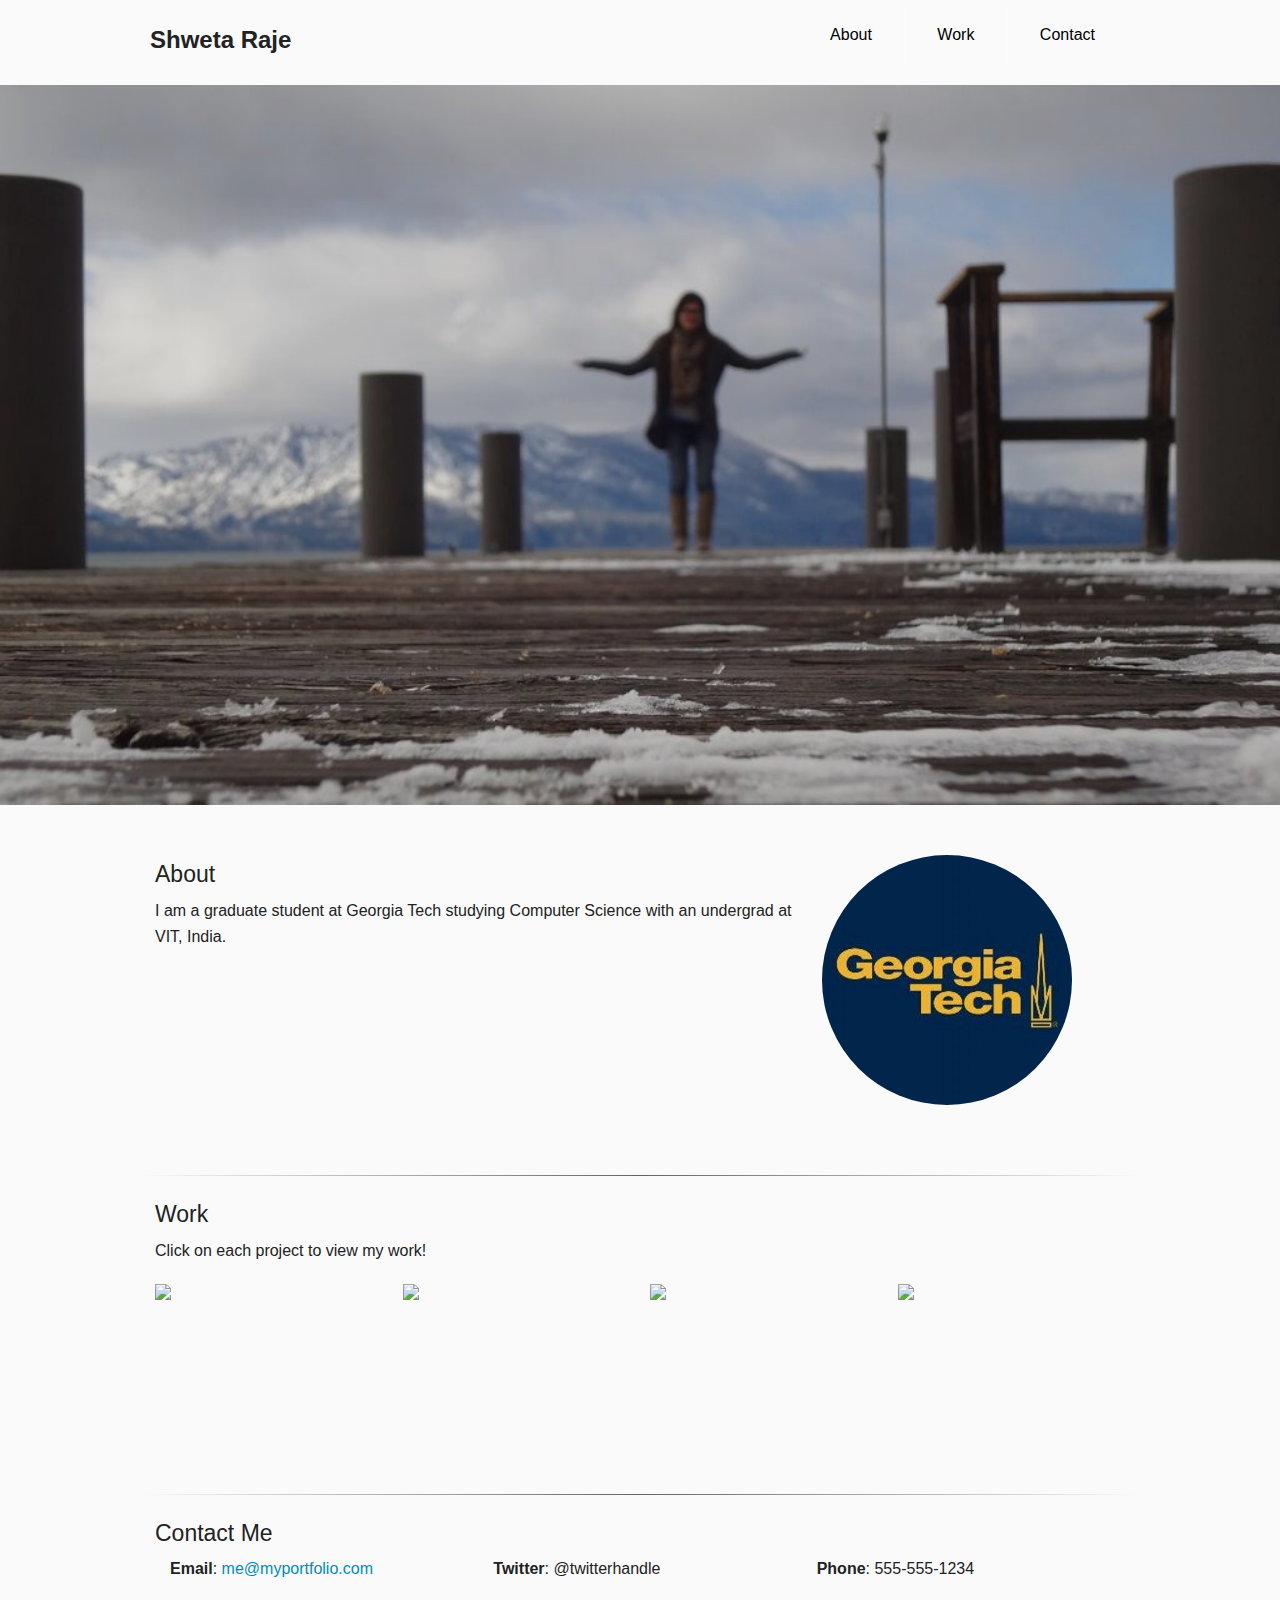
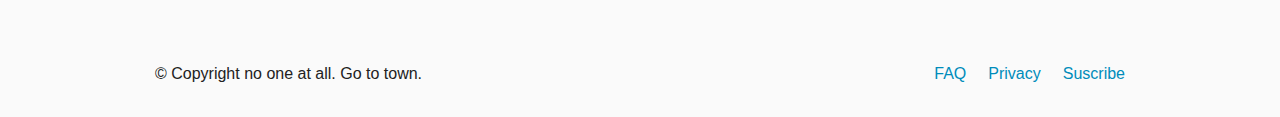
==== index.html @ 750c8f91 "Added pictures and a little data" ====
<html>
<head>
<link rel="stylesheet" href="css/foundation.css" />
<script src="//ajax.googleapis.com/ajax/libs/jquery/1.11.0/jquery.min.js"></script>
<script src="js/foundation/foundation.clearing.js"></script>
</head>

<body>
<style type="text/css">body{font-family:'Raleway',Helvetica,Arial,sans-serif;font-weight:400;background-color:rgba(0,0,0,0.02);}.button{font-family:'Raleway',Helvetica,Arial,sans-serif;}.button-group li{padding-top:3%;}.button-group a{color:rgba(0,0,0,1);background-color:transparent;}.button-group a:hover{color:rgba(0,0,0,0.4);background-color:transparent;}.button-group{float:none;}@media only screen and (min-width: 40.063em) {.button-group{float:right;}}.namelogo{padding:20px 10px 0px 10px;}@media only screen and (min-width: 40.063em) {.namelogo{padding-bottom:20px;}}.namelogo h1{font-size:1.5em;font-weight:600;text-align:center;}@media only screen and (min-width: 40.063em) {.namelogo h1{font-size:16px;text-align:left;}}@media only screen and (min-width: 64.063em) {.namelogo h1{font-size:24px;text-align:left;}}.hero{background:url(img/main_pic.jpeg);background-size:cover;box-shadow:inset 0px 0px 0 2000px rgba(0,0,0,0.15);height:80%;}.intro-text{padding-top:40%;color:rgba(255,255,255,1);text-align:center;}@media only screen and (min-width: 40.063em) {.intro-text{padding-top:25%;}}@media only screen and (min-width: 64.063em) {.intro-text{padding-top:18%;}}.intro-text p{font-family:'Shadows Into Light',cursive;font-size:44px;}.about,.work,.contact{padding:50px 0 0 0;}.about img{width:250px;height:250px;border-radius:150px;-webkit-border-radius:150px;-moz-border-radius:150px;}.work img:hover{opacity:0.5;-webkit-transition:0.3s ease;-moz-transition:0.3s ease;-ms-transition:0.3s ease;-o-transition:0.3s ease;transition:0.3s ease;}.work li{height:140px;overflow:hidden;}hr{border:0;height:1px;background-image:-webkit-linear-gradient(left,rgba(0,0,0,0),rgba(0,0,0,0.75),rgba(0,0,0,0));background-image:-moz-linear-gradient(left,rgba(0,0,0,0),rgba(0,0,0,0.75),rgba(0,0,0,0));background-image:-ms-linear-gradient(left,rgba(0,0,0,0),rgba(0,0,0,0.75),rgba(0,0,0,0));background-image:-o-linear-gradient(left,rgba(0,0,0,0),rgba(0,0,0,0.75),rgba(0,0,0,0));opacity:0.8;}footer{padding:80px 0 10px 0;}footer a:hover{color:rgba(0,0,0,0.4);background-color:transparent;}</style>

       
      <div class="row">
        <div class="small-12 medium-4 large-6 columns namelogo">
          <h1>Shweta Raje</h1>
        </div>
        <div class="small-12 medium-8 large-6 columns">
          <div class="nav-bar">
            <ul class="button-group">
            <li><a href="#" class="button">About</a></li>
            <li><a href="#" class="button">Work</a></li>
            <li><a href="#" class="button">Contact</a></li>
            </ul>
          </div>
        </div>
      </div>
        
      <div class="hero">
        <div class="row">
          <div class="large-12 columns intro-text">
            <!-- <p>Hi there!</p>  -->
          </div>
        </div>
      </div>

      <div class="row about">
        <div class="medium-6 large-8 columns">
          <h4>About</h4>
          <p> I am a graduate student at Georgia Tech studying Computer Science with an undergrad at VIT, India. </p>
        </div>
        <div class="medium-6 large-4 columns">
          <img src="img/gatechicon.jpeg">
        </div>
      </div>

      <div class="row work">
        <hr>
        <div class="large-12 columns">
          <h4>Work</h4>
          <p>Click on each project to view my work!</p>

          <ul class="clearing-thumbs small-block-grid-1 medium-block-grid-2 large-block-grid-4" data-clearing>
            <li>
              <a href="http://placehold.it/550x300">
              <img data-caption="caption here" src="http://placehold.it/550x300"></a>
            </li>
            <li>
              <a href="http://placehold.it/550x300"><img data-caption="caption 2 here..." src="http://placehold.it/550x300"></a>
            </li>
            <li>
              <a href="http://placehold.it/550x300"><img data-caption="caption 3 here..." src="http://placehold.it/550x300"></a>
            </li>
            <li>
              <a href="http://placehold.it/550x300"><img data-caption="caption 4 here..." src="http://placehold.it/550x300"></a>
            </li>
          </ul>
        </div>
      </div>

      <div class="row contact">
        <hr>
        <div class="large-12 columns">
          <h4>Contact Me</h4>
          <div class="large-4 columns">
            <strong>Email</strong>: <a href="#"><span class="__cf_email__" data-cfemail="2e434b6e43575e415c5a4841424741004d4143">[email protected]</span><script cf-hash='f9e31' type="text/javascript">
/* <![CDATA[ */!function(){try{var t="currentScript"in document?document.currentScript:function(){for(var t=document.getElementsByTagName("script"),e=t.length;e--;)if(t[e].getAttribute("cf-hash"))return t[e]}();if(t&&t.previousSibling){var e,r,n,i,c=t.previousSibling,a=c.getAttribute("data-cfemail");if(a){for(e="",r=parseInt(a.substr(0,2),16),n=2;a.length-n;n+=2)i=parseInt(a.substr(n,2),16)^r,e+=String.fromCharCode(i);e=document.createTextNode(e),c.parentNode.replaceChild(e,c)}}}catch(u){}}();/* ]]> */</script></a>
          </div>
          <div class="large-4 columns">
            <strong>Twitter</strong>: @twitterhandle
          </div>
          <div class="large-4 columns">
            <strong>Phone</strong>: 555-555-1234
          </div>
        </div>
      </div>

      <footer class="row">
        <div class="large-12 columns">
          <div class="row">
            <div class="large-6 columns">
              <p>© Copyright no one at all. Go to town.</p>
            </div>
            <div class="large-6 columns">
              <ul class="inline-list right">
                <li><a href="#">FAQ</a></li>
                <li><a href="#">Privacy</a></li>
                <li><a href="#">Suscribe</a></li>
              </ul>
            </div>
          </div>
        </div>
      </footer>
      
       
      
      <script type='text/javascript'>

  $(document).foundation();
  </script>
    </body>
    </html>
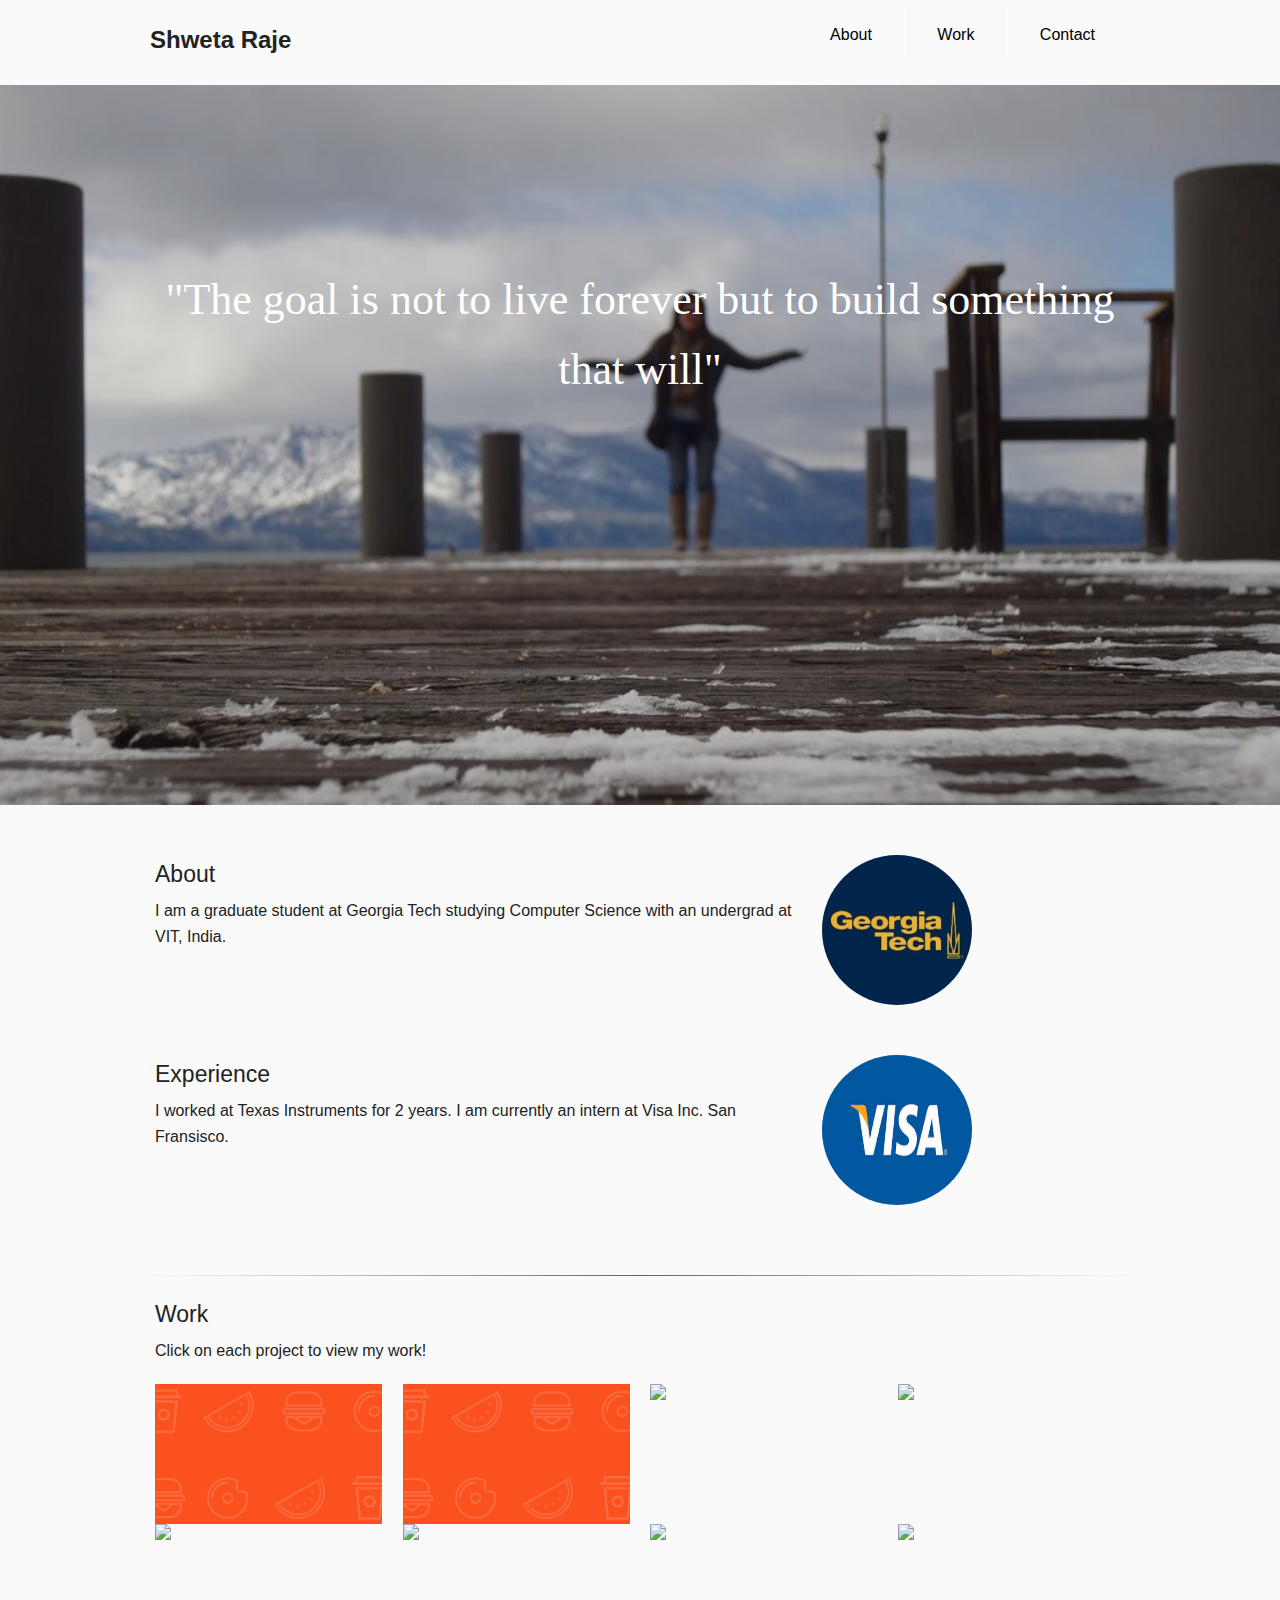
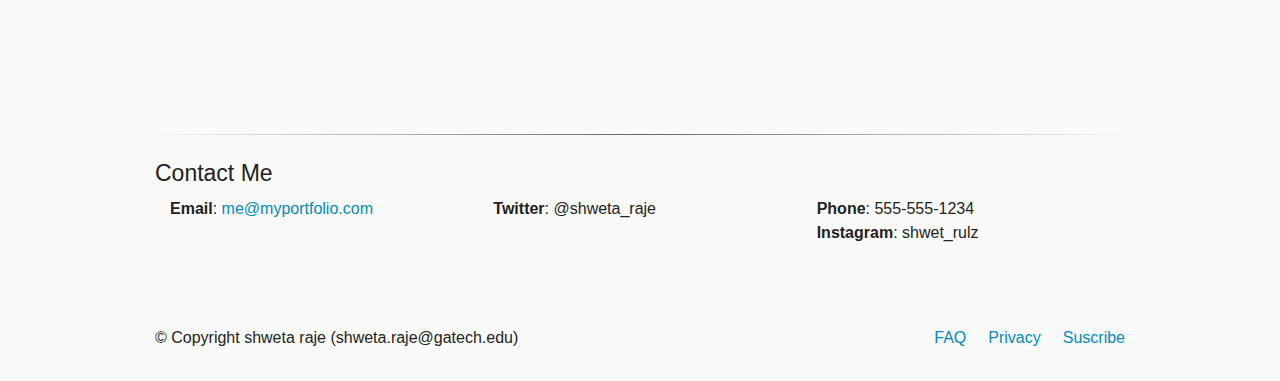
==== commit 6f8512c4: "Added pictures and a little data" ====
--- a/index.html
+++ b/index.html
@@ -6,7 +6,7 @@
 </head>
 
 <body>
-<style type="text/css">body{font-family:'Raleway',Helvetica,Arial,sans-serif;font-weight:400;background-color:rgba(0,0,0,0.02);}.button{font-family:'Raleway',Helvetica,Arial,sans-serif;}.button-group li{padding-top:3%;}.button-group a{color:rgba(0,0,0,1);background-color:transparent;}.button-group a:hover{color:rgba(0,0,0,0.4);background-color:transparent;}.button-group{float:none;}@media only screen and (min-width: 40.063em) {.button-group{float:right;}}.namelogo{padding:20px 10px 0px 10px;}@media only screen and (min-width: 40.063em) {.namelogo{padding-bottom:20px;}}.namelogo h1{font-size:1.5em;font-weight:600;text-align:center;}@media only screen and (min-width: 40.063em) {.namelogo h1{font-size:16px;text-align:left;}}@media only screen and (min-width: 64.063em) {.namelogo h1{font-size:24px;text-align:left;}}.hero{background:url(img/main_pic.jpeg);background-size:cover;box-shadow:inset 0px 0px 0 2000px rgba(0,0,0,0.15);height:80%;}.intro-text{padding-top:40%;color:rgba(255,255,255,1);text-align:center;}@media only screen and (min-width: 40.063em) {.intro-text{padding-top:25%;}}@media only screen and (min-width: 64.063em) {.intro-text{padding-top:18%;}}.intro-text p{font-family:'Shadows Into Light',cursive;font-size:44px;}.about,.work,.contact{padding:50px 0 0 0;}.about img{width:250px;height:250px;border-radius:150px;-webkit-border-radius:150px;-moz-border-radius:150px;}.work img:hover{opacity:0.5;-webkit-transition:0.3s ease;-moz-transition:0.3s ease;-ms-transition:0.3s ease;-o-transition:0.3s ease;transition:0.3s ease;}.work li{height:140px;overflow:hidden;}hr{border:0;height:1px;background-image:-webkit-linear-gradient(left,rgba(0,0,0,0),rgba(0,0,0,0.75),rgba(0,0,0,0));background-image:-moz-linear-gradient(left,rgba(0,0,0,0),rgba(0,0,0,0.75),rgba(0,0,0,0));background-image:-ms-linear-gradient(left,rgba(0,0,0,0),rgba(0,0,0,0.75),rgba(0,0,0,0));background-image:-o-linear-gradient(left,rgba(0,0,0,0),rgba(0,0,0,0.75),rgba(0,0,0,0));opacity:0.8;}footer{padding:80px 0 10px 0;}footer a:hover{color:rgba(0,0,0,0.4);background-color:transparent;}</style>
+<style type="text/css">body{font-family:'Raleway',Helvetica,Arial,sans-serif;font-weight:400;background-color:rgba(0,0,0,0.02);}.button{font-family:'Raleway',Helvetica,Arial,sans-serif;}.button-group li{padding-top:3%;}.button-group a{color:rgba(0,0,0,1);background-color:transparent;}.button-group a:hover{color:rgba(0,0,0,0.4);background-color:transparent;}.button-group{float:none;}@media only screen and (min-width: 40.063em) {.button-group{float:right;}}.namelogo{padding:20px 10px 0px 10px;}@media only screen and (min-width: 40.063em) {.namelogo{padding-bottom:20px;}}.namelogo h1{font-size:1.5em;font-weight:600;text-align:center;}@media only screen and (min-width: 40.063em) {.namelogo h1{font-size:16px;text-align:left;}}@media only screen and (min-width: 64.063em) {.namelogo h1{font-size:24px;text-align:left;}}.hero{background:url(img/main_pic.jpeg);background-size:cover;box-shadow:inset 0px 0px 0 2000px rgba(0,0,0,0.15);height:80%;}.intro-text{padding-top:40%;color:rgba(255,255,255,1);text-align:center;}@media only screen and (min-width: 40.063em) {.intro-text{padding-top:25%;}}@media only screen and (min-width: 64.063em) {.intro-text{padding-top:18%;}}.intro-text p{font-family:'Shadows Into Light',cursive;font-size:44px;}.about,.work,.contact{padding:50px 0 0 0;}.about img{width:150px;height:150px;border-radius:150px;-webkit-border-radius:150px;-moz-border-radius:150px;}.work img:hover{opacity:0.5;-webkit-transition:0.3s ease;-moz-transition:0.3s ease;-ms-transition:0.3s ease;-o-transition:0.3s ease;transition:0.3s ease;}.work li{height:140px;overflow:hidden;}hr{border:0;height:1px;background-image:-webkit-linear-gradient(left,rgba(0,0,0,0),rgba(0,0,0,0.75),rgba(0,0,0,0));background-image:-moz-linear-gradient(left,rgba(0,0,0,0),rgba(0,0,0,0.75),rgba(0,0,0,0));background-image:-ms-linear-gradient(left,rgba(0,0,0,0),rgba(0,0,0,0.75),rgba(0,0,0,0));background-image:-o-linear-gradient(left,rgba(0,0,0,0),rgba(0,0,0,0.75),rgba(0,0,0,0));opacity:0.8;}footer{padding:80px 0 10px 0;}footer a:hover{color:rgba(0,0,0,0.4);background-color:transparent;}</style>
 
        
       <div class="row">
@@ -27,7 +27,7 @@
       <div class="hero">
         <div class="row">
           <div class="large-12 columns intro-text">
-            <!-- <p>Hi there!</p>  -->
+            <p>"The goal is not to live forever but to build something that will"</p> 
           </div>
         </div>
       </div>
@@ -41,6 +41,15 @@
           <img src="img/gatechicon.jpeg">
         </div>
       </div>
+      <div class="row about">
+        <div class="medium-6 large-8 columns">
+          <h4>Experience</h4>
+          <p> I worked at Texas Instruments for 2 years. I am currently an intern at Visa Inc. San Fransisco. </p>
+        </div>
+        <div class="medium-6 large-4 columns">
+          <img src="img/visa.jpeg">
+        </div>
+      </div>
 
       <div class="row work">
         <hr>
@@ -51,13 +60,31 @@
           <ul class="clearing-thumbs small-block-grid-1 medium-block-grid-2 large-block-grid-4" data-clearing>
             <li>
               <a href="http://placehold.it/550x300">
-              <img data-caption="caption here" src="http://placehold.it/550x300"></a>
+              <img data-caption="caption here" src="img/gett.png"></a>
+      
+          <div class="large-12 columns intro-text">
+            <p>"Gett"</p> 
+          </div>
+        
             </li>
             <li>
-              <a href="http://placehold.it/550x300"><img data-caption="caption 2 here..." src="http://placehold.it/550x300"></a>
+              <a href="http://placehold.it/550x300"><img data-caption="Gett" src="img/gett.png"></a>
             </li>
             <li>
               <a href="http://placehold.it/550x300"><img data-caption="caption 3 here..." src="http://placehold.it/550x300"></a>
+            </li>
+            <li>
+              <a href="http://placehold.it/550x300"><img data-caption="caption 4 here..." src="http://placehold.it/550x300"></a>
+
+            </li>
+            <li>
+              <a href="http://placehold.it/550x300"><img data-caption="caption 4 here..." src="http://placehold.it/550x300"></a>
+            </li>
+            <li>
+              <a href="http://placehold.it/550x300"><img data-caption="caption 4 here..." src="http://placehold.it/550x300"></a>
+            </li>
+            <li>
+              <a href="http://placehold.it/550x300"><img data-caption="caption 4 here..." src="http://placehold.it/550x300"></a>
             </li>
             <li>
               <a href="http://placehold.it/550x300"><img data-caption="caption 4 here..." src="http://placehold.it/550x300"></a>
@@ -75,10 +102,13 @@
 /* <![CDATA[ */!function(){try{var t="currentScript"in document?document.currentScript:function(){for(var t=document.getElementsByTagName("script"),e=t.length;e--;)if(t[e].getAttribute("cf-hash"))return t[e]}();if(t&&t.previousSibling){var e,r,n,i,c=t.previousSibling,a=c.getAttribute("data-cfemail");if(a){for(e="",r=parseInt(a.substr(0,2),16),n=2;a.length-n;n+=2)i=parseInt(a.substr(n,2),16)^r,e+=String.fromCharCode(i);e=document.createTextNode(e),c.parentNode.replaceChild(e,c)}}}catch(u){}}();/* ]]> */</script></a>
           </div>
           <div class="large-4 columns">
-            <strong>Twitter</strong>: @twitterhandle
+            <strong>Twitter</strong>: @shweta_raje
           </div>
           <div class="large-4 columns">
             <strong>Phone</strong>: 555-555-1234
+          </div>
+          <div class="large-4 columns">
+            <strong>Instagram</strong>: shwet_rulz
           </div>
         </div>
       </div>
@@ -87,7 +117,7 @@
         <div class="large-12 columns">
           <div class="row">
             <div class="large-6 columns">
-              <p>© Copyright no one at all. Go to town.</p>
+              <p>© Copyright shweta raje (shweta.raje@gatech.edu)</p>
             </div>
             <div class="large-6 columns">
               <ul class="inline-list right">
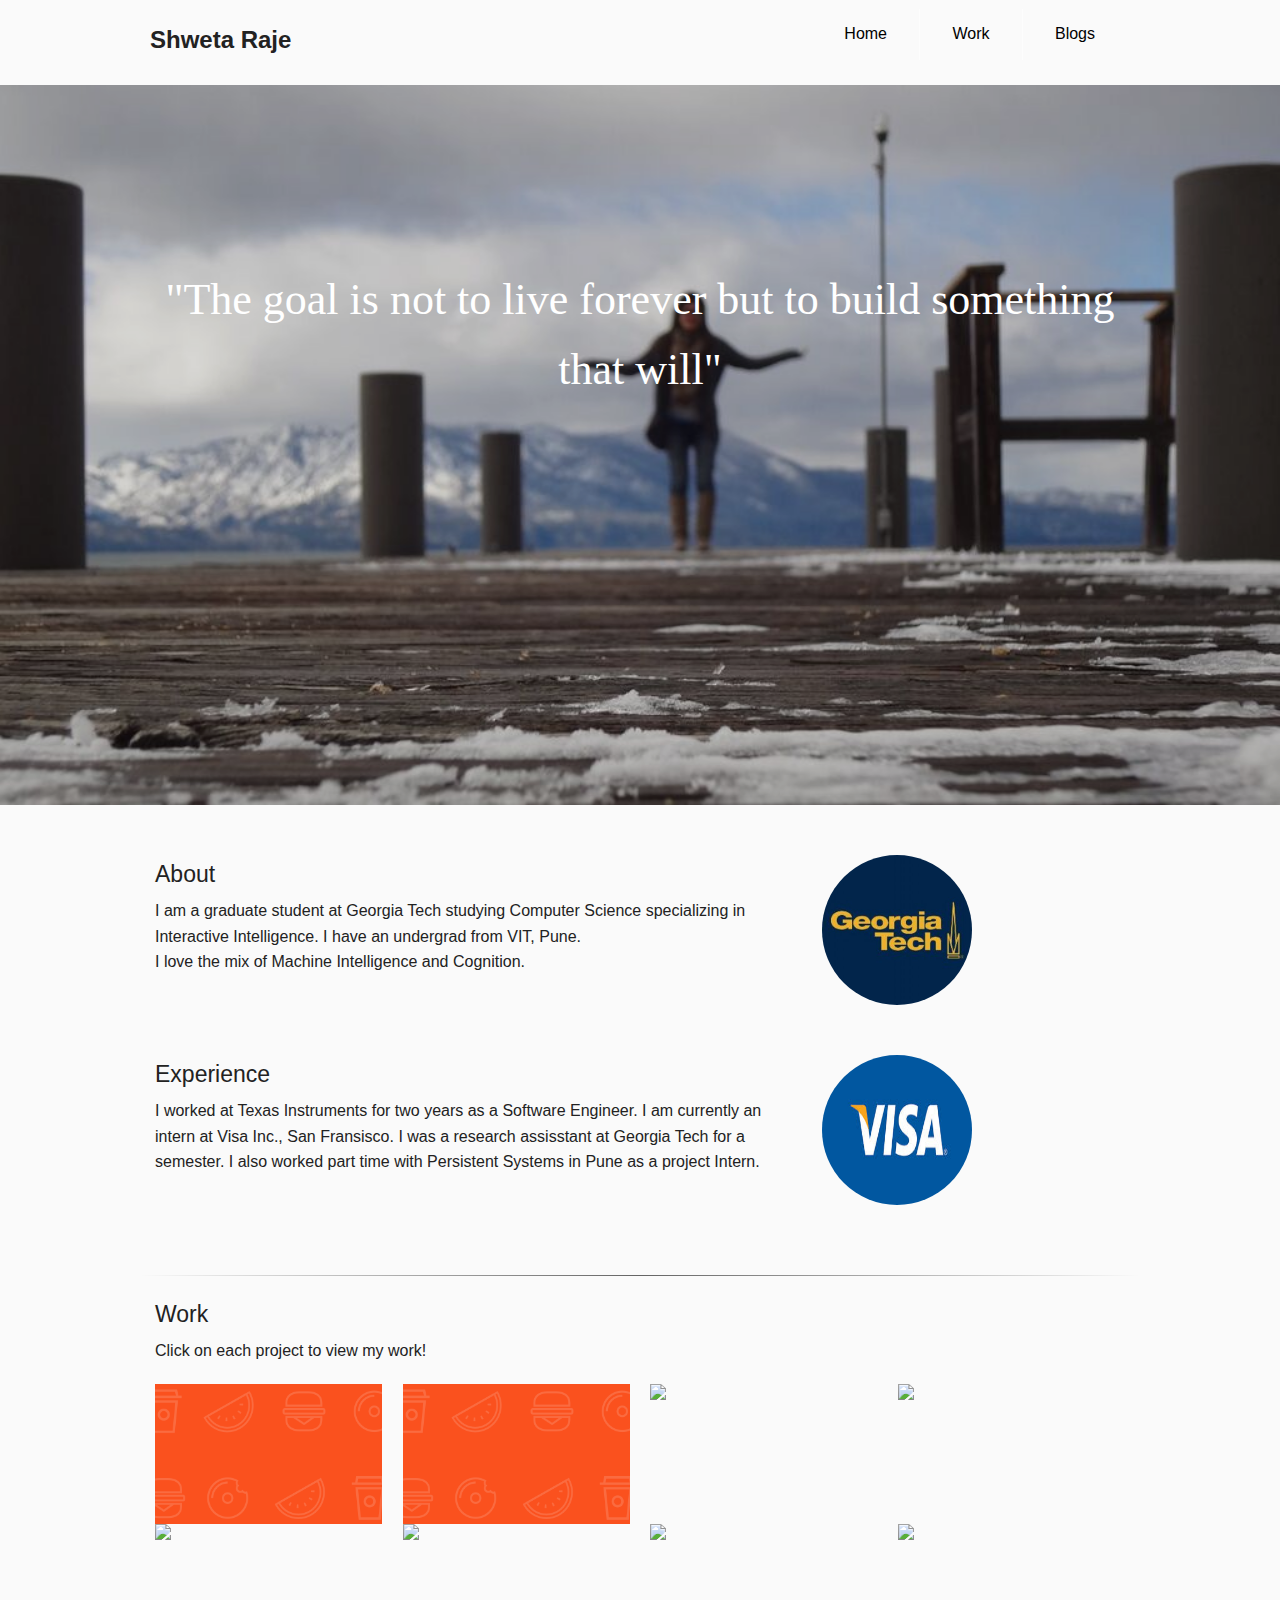
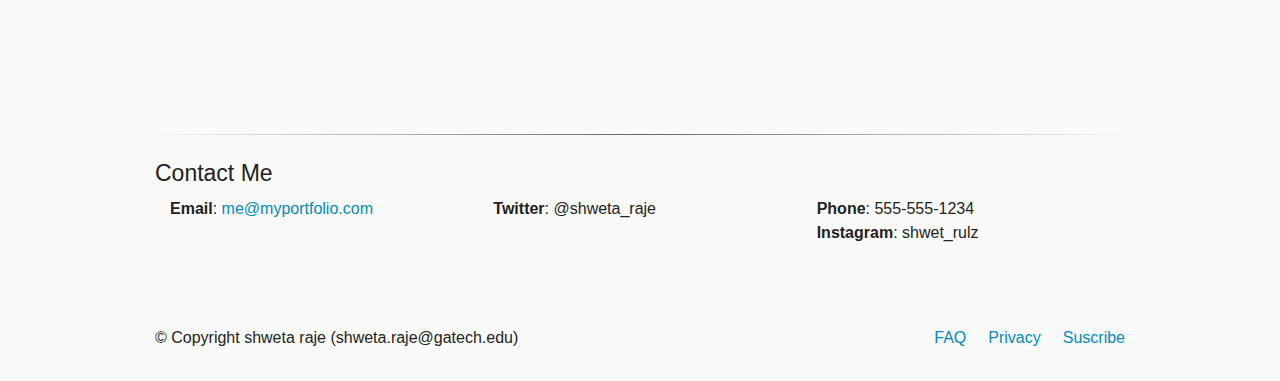
==== commit 22f9e972: "trail cahnges" ====
--- a/index.html
+++ b/index.html
@@ -16,9 +16,9 @@
         <div class="small-12 medium-8 large-6 columns">
           <div class="nav-bar">
             <ul class="button-group">
-            <li><a href="#" class="button">About</a></li>
+            <li><a href="index.html" class="button">Home</a></li>
             <li><a href="#" class="button">Work</a></li>
-            <li><a href="#" class="button">Contact</a></li>
+            <li><a href="#" class="button">Blogs</a></li>
             </ul>
           </div>
         </div>
@@ -35,7 +35,8 @@
       <div class="row about">
         <div class="medium-6 large-8 columns">
           <h4>About</h4>
-          <p> I am a graduate student at Georgia Tech studying Computer Science with an undergrad at VIT, India. </p>
+          <p> I am a graduate student at Georgia Tech studying Computer Science specializing in Interactive Intelligence. I have an undergrad from VIT, Pune. <br> I love the mix of Machine Intelligence and Cognition.
+           </p>
         </div>
         <div class="medium-6 large-4 columns">
           <img src="img/gatechicon.jpeg">
@@ -44,7 +45,7 @@
       <div class="row about">
         <div class="medium-6 large-8 columns">
           <h4>Experience</h4>
-          <p> I worked at Texas Instruments for 2 years. I am currently an intern at Visa Inc. San Fransisco. </p>
+          <p> I worked at Texas Instruments for two years as a Software Engineer. I am currently an intern at Visa Inc., San Fransisco. I was a research assisstant at Georgia Tech for a semester. I also worked part time with Persistent Systems in Pune as a project Intern.  </p>
         </div>
         <div class="medium-6 large-4 columns">
           <img src="img/visa.jpeg">
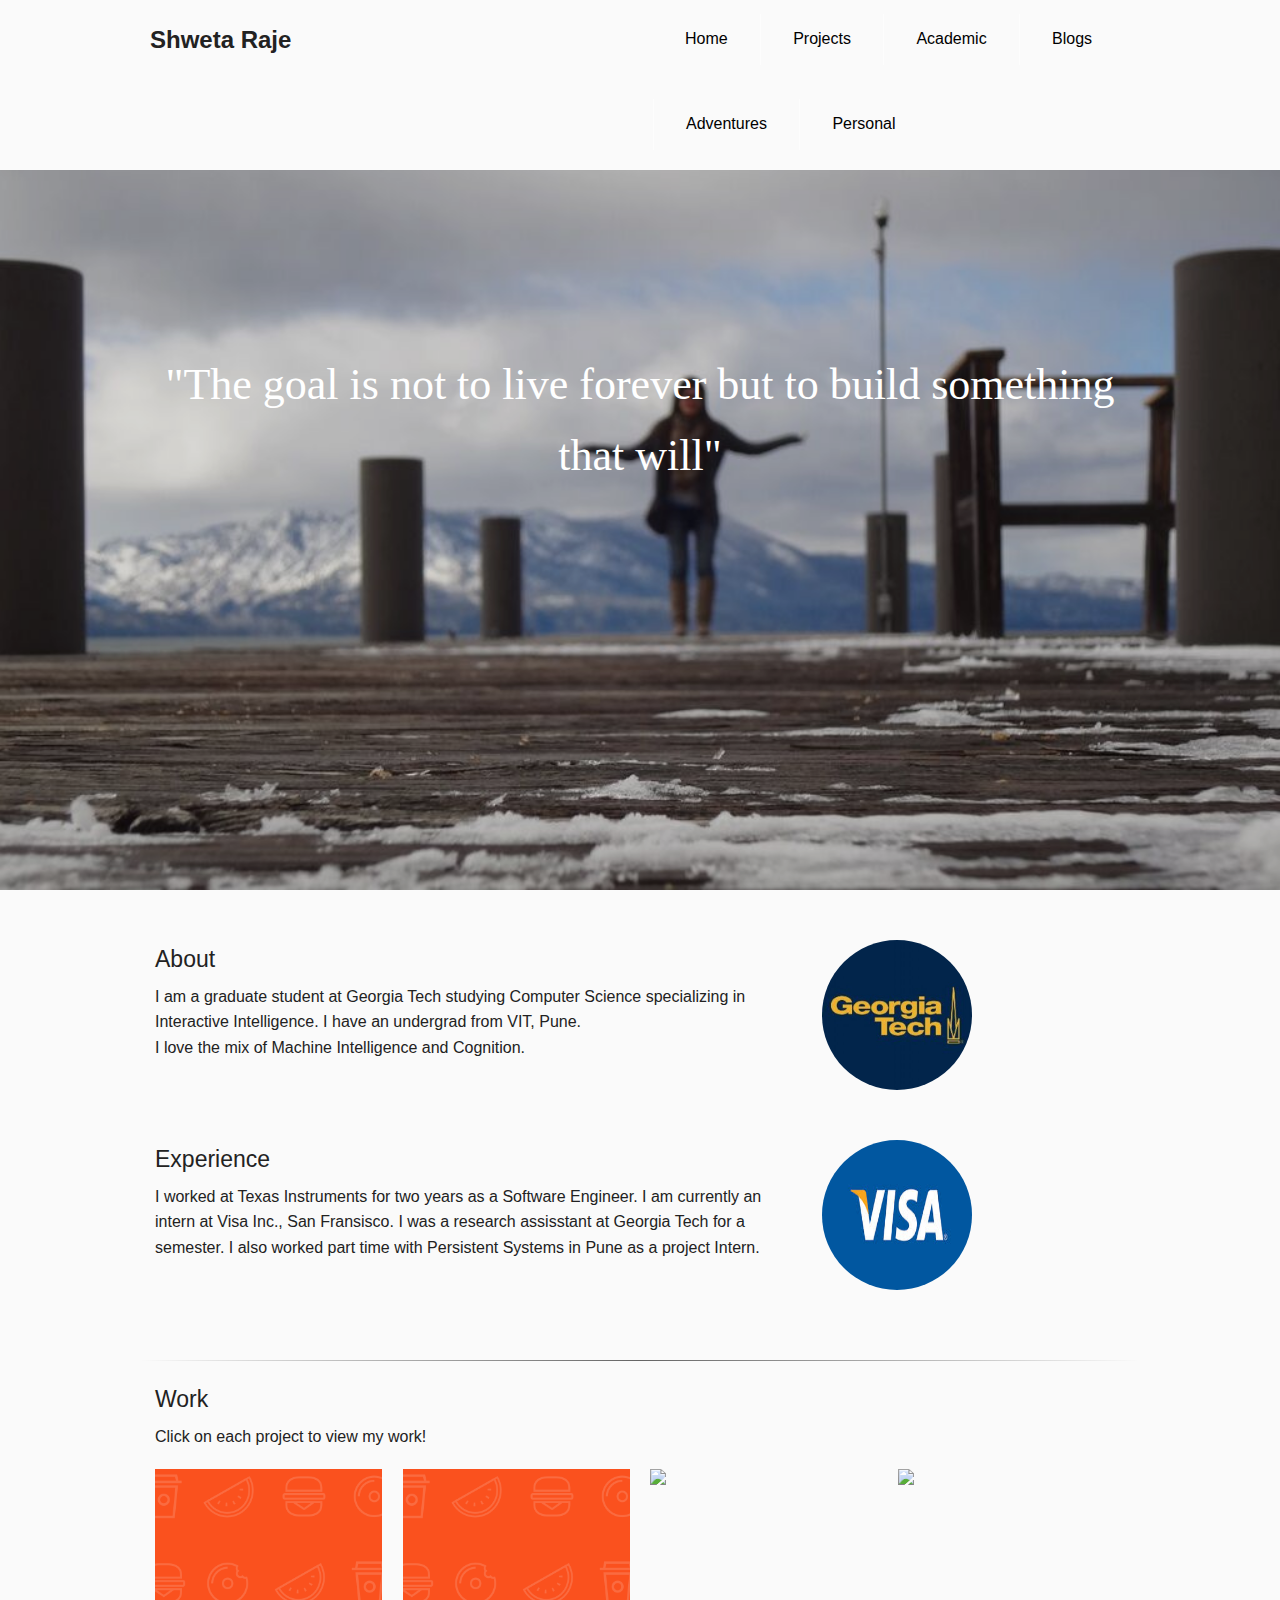
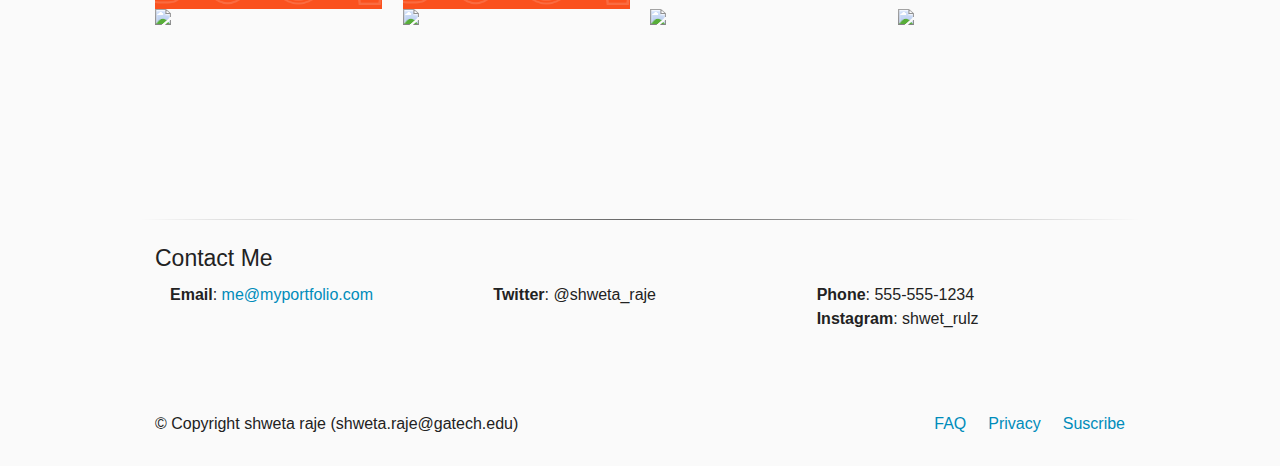
==== commit ee21e9ac: "trail cahnges 2" ====
--- a/index.html
+++ b/index.html
@@ -17,8 +17,13 @@
           <div class="nav-bar">
             <ul class="button-group">
             <li><a href="index.html" class="button">Home</a></li>
-            <li><a href="#" class="button">Work</a></li>
+            <li><a href="#" class="button">Projects</a></li>
+            <li><a href="#" class="button">Academic</a></li>
             <li><a href="#" class="button">Blogs</a></li>
+            <li><a href="#" class="button">Adventures</a></li>
+            <li><a href="#" class="button">Personal</a></li>
+            
+
             </ul>
           </div>
         </div>
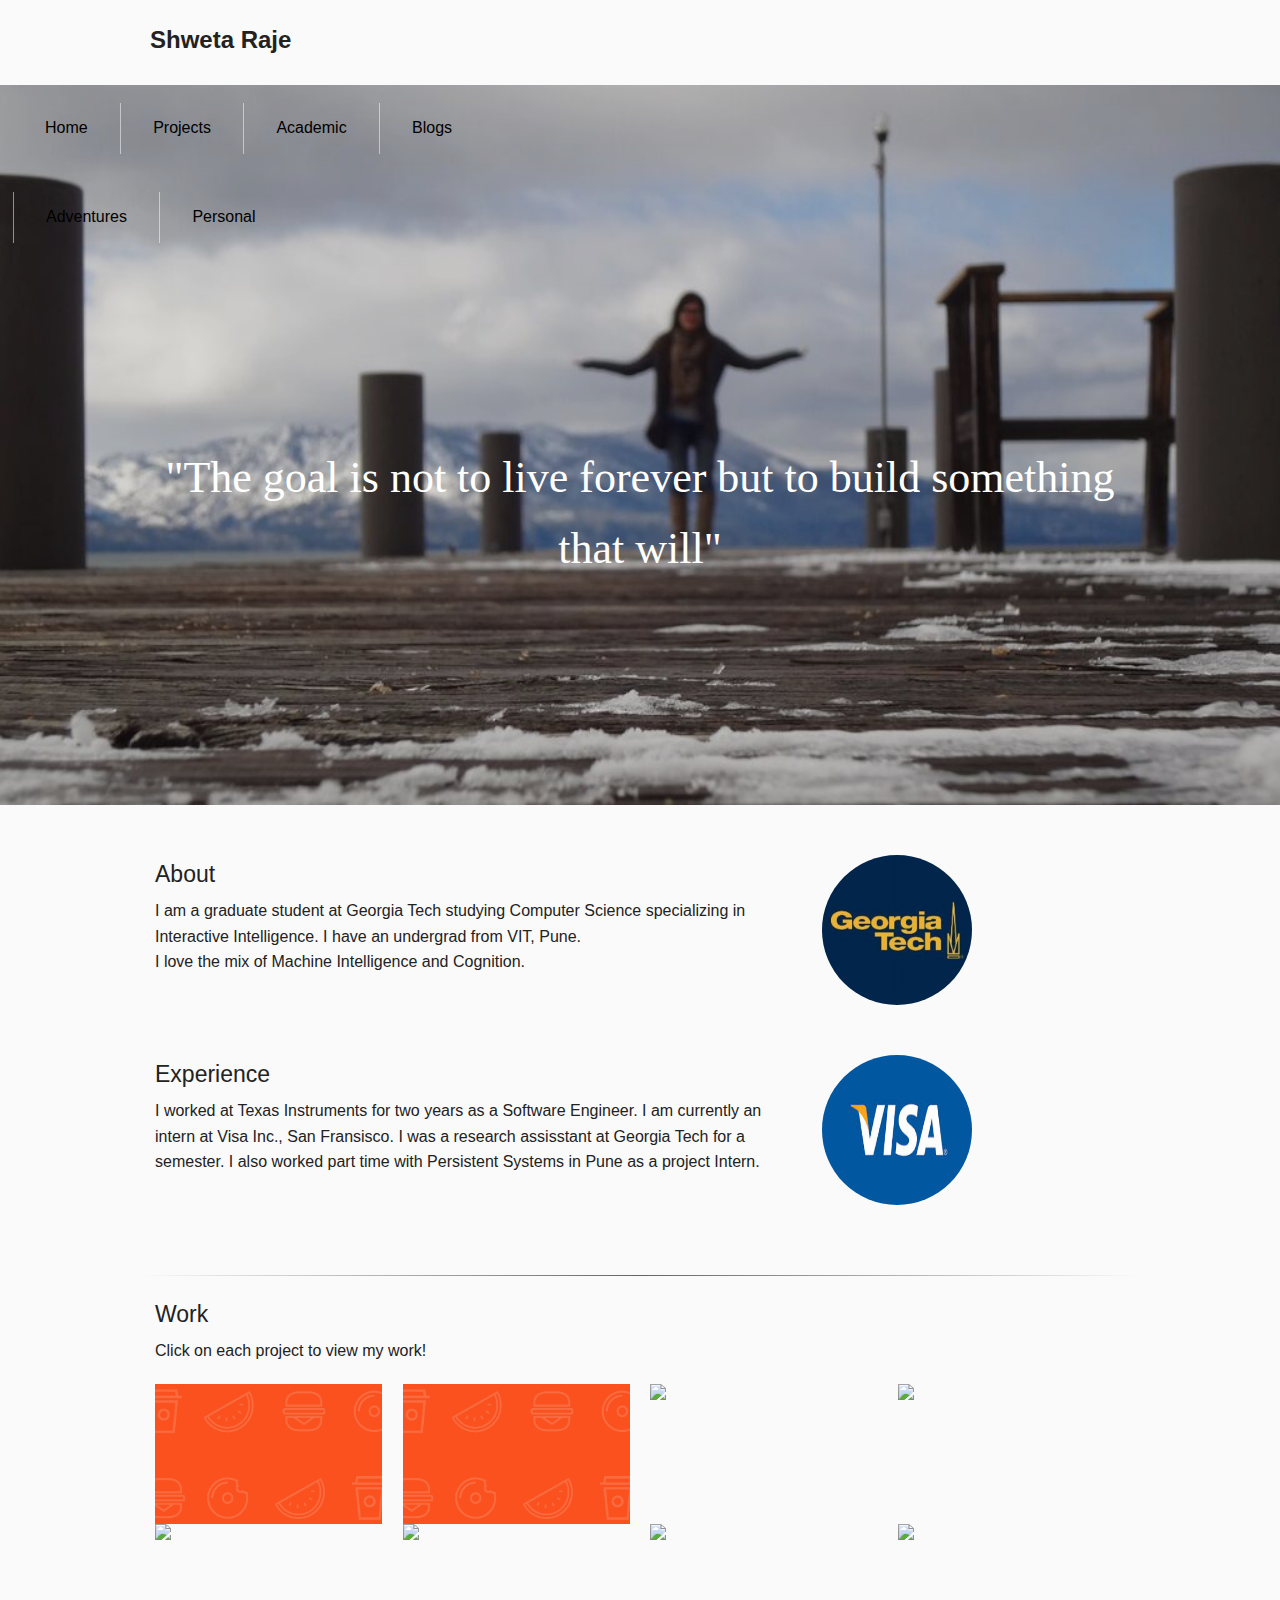
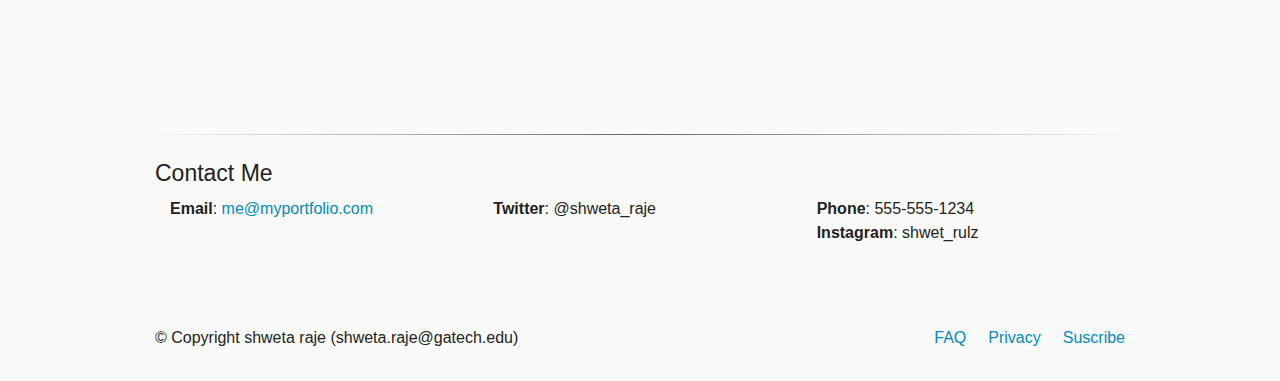
==== commit ce24798b: "changing header" ====
--- a/index.html
+++ b/index.html
@@ -13,6 +13,8 @@
         <div class="small-12 medium-4 large-6 columns namelogo">
           <h1>Shweta Raje</h1>
         </div>
+        </div>
+        <div>
         <div class="small-12 medium-8 large-6 columns">
           <div class="nav-bar">
             <ul class="button-group">
@@ -26,7 +28,7 @@
 
             </ul>
           </div>
-        </div>
+        </div>  
       </div>
         
       <div class="hero">
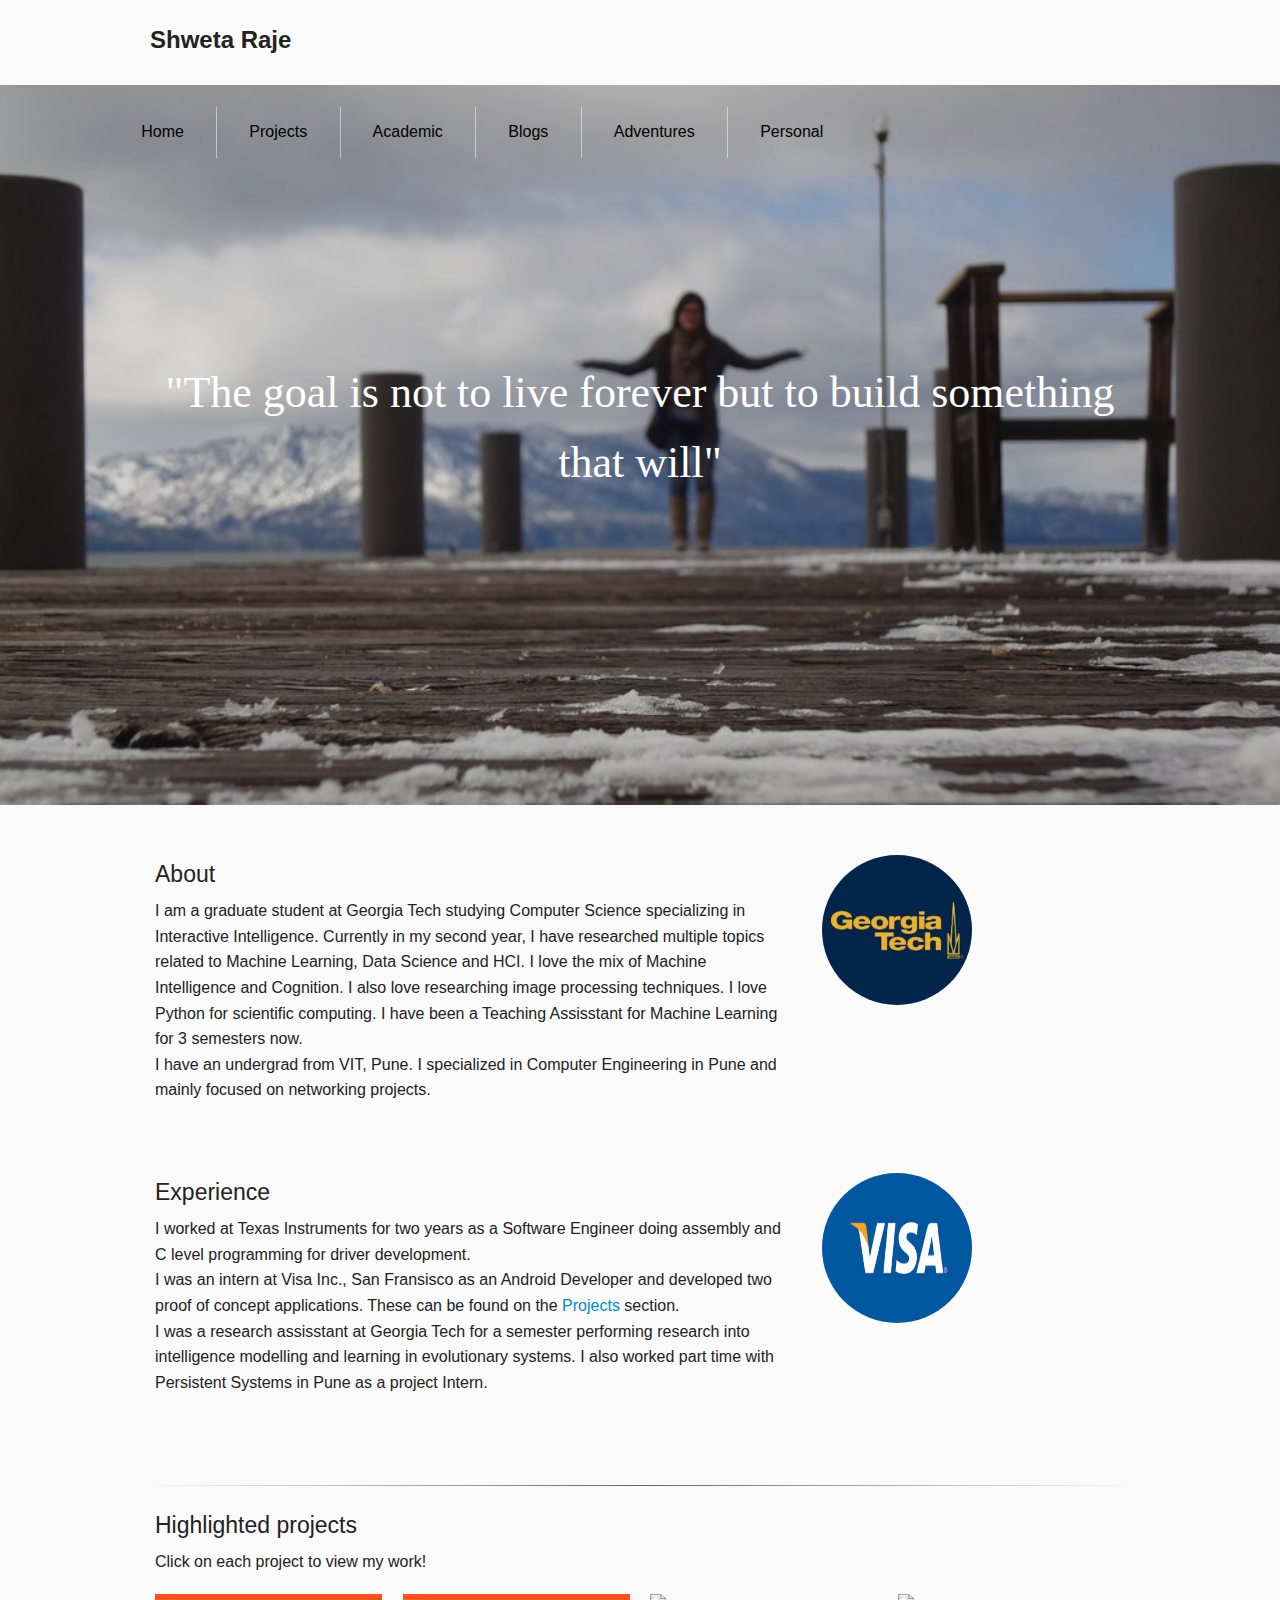
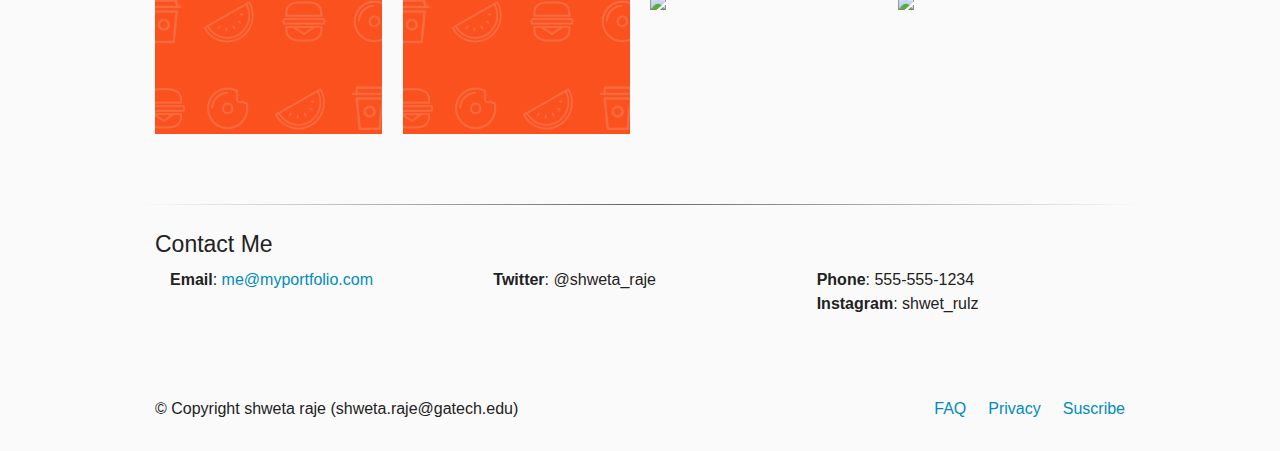
==== commit 9b06f7c9: "added content" ====
--- a/index.html
+++ b/index.html
@@ -6,7 +6,7 @@
 </head>
 
 <body>
-<style type="text/css">body{font-family:'Raleway',Helvetica,Arial,sans-serif;font-weight:400;background-color:rgba(0,0,0,0.02);}.button{font-family:'Raleway',Helvetica,Arial,sans-serif;}.button-group li{padding-top:3%;}.button-group a{color:rgba(0,0,0,1);background-color:transparent;}.button-group a:hover{color:rgba(0,0,0,0.4);background-color:transparent;}.button-group{float:none;}@media only screen and (min-width: 40.063em) {.button-group{float:right;}}.namelogo{padding:20px 10px 0px 10px;}@media only screen and (min-width: 40.063em) {.namelogo{padding-bottom:20px;}}.namelogo h1{font-size:1.5em;font-weight:600;text-align:center;}@media only screen and (min-width: 40.063em) {.namelogo h1{font-size:16px;text-align:left;}}@media only screen and (min-width: 64.063em) {.namelogo h1{font-size:24px;text-align:left;}}.hero{background:url(img/main_pic.jpeg);background-size:cover;box-shadow:inset 0px 0px 0 2000px rgba(0,0,0,0.15);height:80%;}.intro-text{padding-top:40%;color:rgba(255,255,255,1);text-align:center;}@media only screen and (min-width: 40.063em) {.intro-text{padding-top:25%;}}@media only screen and (min-width: 64.063em) {.intro-text{padding-top:18%;}}.intro-text p{font-family:'Shadows Into Light',cursive;font-size:44px;}.about,.work,.contact{padding:50px 0 0 0;}.about img{width:150px;height:150px;border-radius:150px;-webkit-border-radius:150px;-moz-border-radius:150px;}.work img:hover{opacity:0.5;-webkit-transition:0.3s ease;-moz-transition:0.3s ease;-ms-transition:0.3s ease;-o-transition:0.3s ease;transition:0.3s ease;}.work li{height:140px;overflow:hidden;}hr{border:0;height:1px;background-image:-webkit-linear-gradient(left,rgba(0,0,0,0),rgba(0,0,0,0.75),rgba(0,0,0,0));background-image:-moz-linear-gradient(left,rgba(0,0,0,0),rgba(0,0,0,0.75),rgba(0,0,0,0));background-image:-ms-linear-gradient(left,rgba(0,0,0,0),rgba(0,0,0,0.75),rgba(0,0,0,0));background-image:-o-linear-gradient(left,rgba(0,0,0,0),rgba(0,0,0,0.75),rgba(0,0,0,0));opacity:0.8;}footer{padding:80px 0 10px 0;}footer a:hover{color:rgba(0,0,0,0.4);background-color:transparent;}</style>
+<style type="text/css">body{font-family:'Raleway',Helvetica,Arial,sans-serif;font-weight:400;background-color:rgba(0,0,0,0.02);}.button{font-family:'Raleway',Helvetica,Arial,sans-serif;}.button-group li{padding-top:3%;}.button-group a{color:rgba(0,0,0,1);background-color:transparent;}.button-group a:hover{color:rgba(0,0,0,0.4);background-color:transparent;}.button-group{float:none;}@media only screen and (min-width: 40.063em) {.button-group{float:right;}}.namelogo{padding:20px 10px 0px 10px;}@media only screen and (min-width: 40.063em) {.namelogo{padding-bottom:20px;}}.namelogo h1{font-size:1.5em;font-weight:600;text-align:center;}@media only screen and (min-width: 40.063em) {.namelogo h1{font-size:16px;text-align:left;}}@media only screen and (min-width: 64.063em) {.namelogo h1{font-size:24px;text-align:left;}}.hero{background:url(img/main_pic.jpeg);background-size:cover;box-shadow:inset 0px 0px 0 2000px rgba(0,0,0,0.15);height:80%;}.intro-text{padding-top:40%;color:rgba(255,255,255,1);text-align:center;}@media only screen and (min-width: 40.063em) {.intro-text{padding-top:15%;}}@media only screen and (min-width: 64.063em) {.intro-text{padding-top:18%;}}.intro-text p{font-family:'Shadows Into Light',cursive;font-size:44px;}.about,.work,.contact{padding:50px 0 0 0;}.about img{width:150px;height:150px;border-radius:150px;-webkit-border-radius:150px;-moz-border-radius:150px;}.work img:hover{opacity:0.5;-webkit-transition:0.3s ease;-moz-transition:0.3s ease;-ms-transition:0.3s ease;-o-transition:0.3s ease;transition:0.3s ease;}.work li{height:140px;overflow:hidden;}hr{border:0;height:1px;background-image:-webkit-linear-gradient(left,rgba(0,0,0,0),rgba(0,0,0,0.75),rgba(0,0,0,0));background-image:-moz-linear-gradient(left,rgba(0,0,0,0),rgba(0,0,0,0.75),rgba(0,0,0,0));background-image:-ms-linear-gradient(left,rgba(0,0,0,0),rgba(0,0,0,0.75),rgba(0,0,0,0));background-image:-o-linear-gradient(left,rgba(0,0,0,0),rgba(0,0,0,0.75),rgba(0,0,0,0));opacity:0.8;}footer{padding:80px 0 10px 0;}footer a:hover{color:rgba(0,0,0,0.4);background-color:transparent;}</style>
 
        
       <div class="row">
@@ -15,8 +15,8 @@
         </div>
         </div>
         <div>
-        <div class="small-12 medium-8 large-6 columns">
-          <div class="nav-bar">
+        <div class="large-8">
+          <!-- <div class="nav-bar"> -->
             <ul class="button-group">
             <li><a href="index.html" class="button">Home</a></li>
             <li><a href="#" class="button">Projects</a></li>
@@ -28,7 +28,7 @@
 
             </ul>
           </div>
-        </div>  
+        <!-- </div>   -->
       </div>
         
       <div class="hero">
@@ -42,7 +42,7 @@
       <div class="row about">
         <div class="medium-6 large-8 columns">
           <h4>About</h4>
-          <p> I am a graduate student at Georgia Tech studying Computer Science specializing in Interactive Intelligence. I have an undergrad from VIT, Pune. <br> I love the mix of Machine Intelligence and Cognition.
+          <p> I am a graduate student at Georgia Tech studying Computer Science specializing in Interactive Intelligence. Currently in my second year, I have researched multiple topics related to Machine Learning, Data Science and HCI. I love the mix of Machine Intelligence and Cognition. I also love researching image processing techniques. I love Python for scientific computing. I have been a Teaching Assisstant for Machine Learning for 3 semesters now. <br> I have an undergrad from VIT, Pune. I specialized in Computer Engineering in Pune and mainly focused on networking projects.<br> 
            </p>
         </div>
         <div class="medium-6 large-4 columns">
@@ -52,7 +52,9 @@
       <div class="row about">
         <div class="medium-6 large-8 columns">
           <h4>Experience</h4>
-          <p> I worked at Texas Instruments for two years as a Software Engineer. I am currently an intern at Visa Inc., San Fransisco. I was a research assisstant at Georgia Tech for a semester. I also worked part time with Persistent Systems in Pune as a project Intern.  </p>
+          <p> I worked at Texas Instruments for two years as a Software Engineer doing assembly and C level programming for driver development. 
+          <br> I was an intern at Visa Inc., San Fransisco as an Android Developer and developed two proof of concept applications. These can be found on the <a href="#">Projects</a> section.
+          <br>I was a research assisstant at Georgia Tech for a semester performing research into intelligence modelling and learning in evolutionary systems. I also worked part time with Persistent Systems in Pune as a project Intern.  </p>
         </div>
         <div class="medium-6 large-4 columns">
           <img src="img/visa.jpeg">
@@ -62,7 +64,7 @@
       <div class="row work">
         <hr>
         <div class="large-12 columns">
-          <h4>Work</h4>
+          <h4>Highlighted projects</h4>
           <p>Click on each project to view my work!</p>
 
           <ul class="clearing-thumbs small-block-grid-1 medium-block-grid-2 large-block-grid-4" data-clearing>
@@ -83,20 +85,7 @@
             </li>
             <li>
               <a href="http://placehold.it/550x300"><img data-caption="caption 4 here..." src="http://placehold.it/550x300"></a>
-
-            </li>
-            <li>
-              <a href="http://placehold.it/550x300"><img data-caption="caption 4 here..." src="http://placehold.it/550x300"></a>
-            </li>
-            <li>
-              <a href="http://placehold.it/550x300"><img data-caption="caption 4 here..." src="http://placehold.it/550x300"></a>
-            </li>
-            <li>
-              <a href="http://placehold.it/550x300"><img data-caption="caption 4 here..." src="http://placehold.it/550x300"></a>
-            </li>
-            <li>
-              <a href="http://placehold.it/550x300"><img data-caption="caption 4 here..." src="http://placehold.it/550x300"></a>
-            </li>
+         
           </ul>
         </div>
       </div>
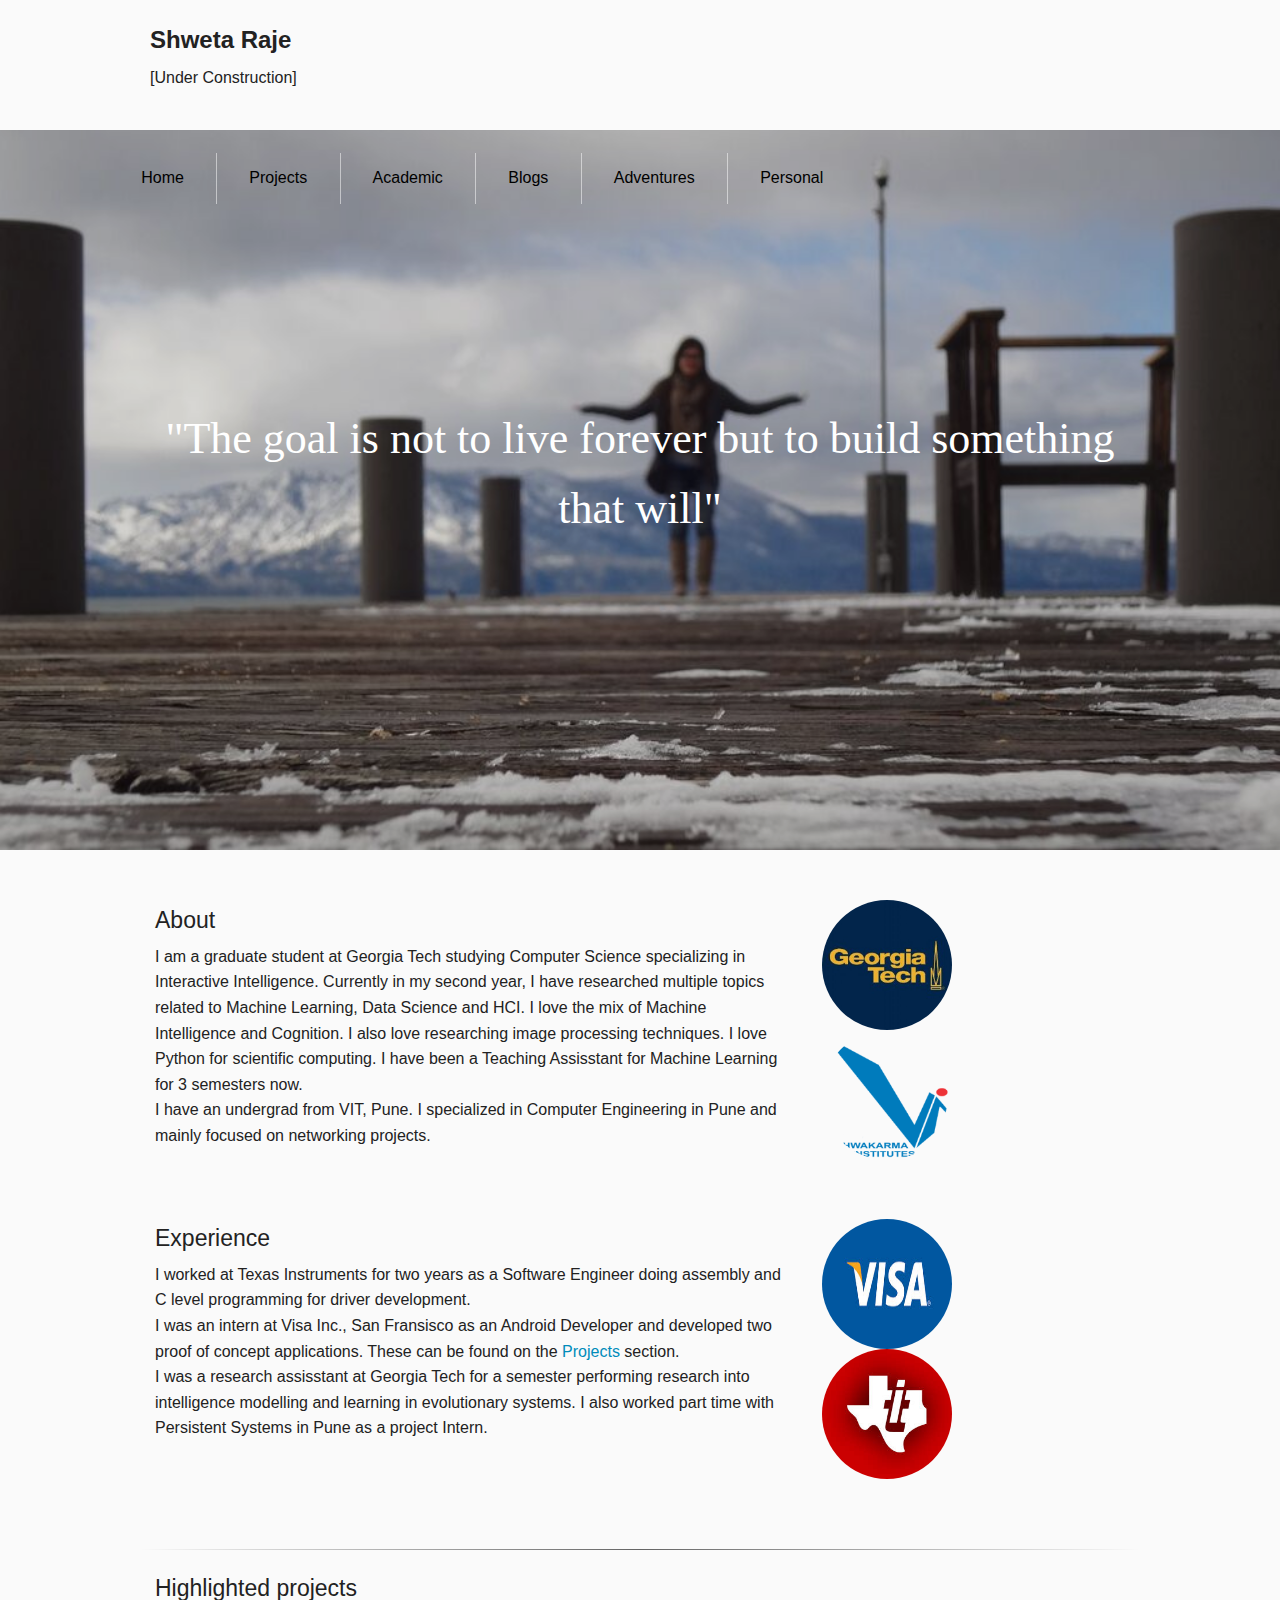
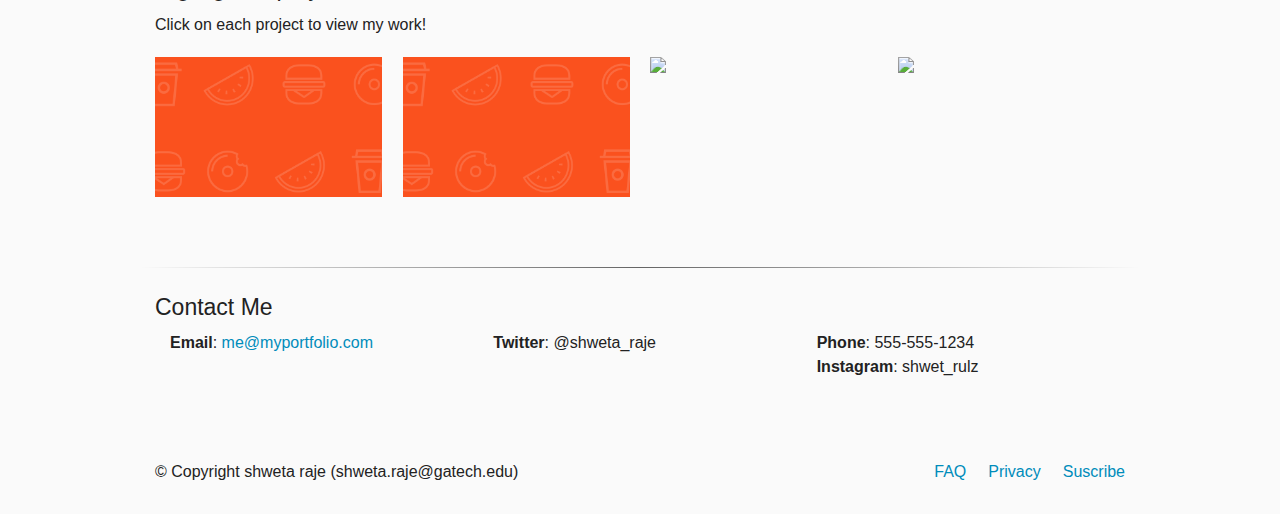
==== commit 07f5e67e: "Some more details added" ====
--- a/index.html
+++ b/index.html
@@ -6,12 +6,13 @@
 </head>
 
 <body>
-<style type="text/css">body{font-family:'Raleway',Helvetica,Arial,sans-serif;font-weight:400;background-color:rgba(0,0,0,0.02);}.button{font-family:'Raleway',Helvetica,Arial,sans-serif;}.button-group li{padding-top:3%;}.button-group a{color:rgba(0,0,0,1);background-color:transparent;}.button-group a:hover{color:rgba(0,0,0,0.4);background-color:transparent;}.button-group{float:none;}@media only screen and (min-width: 40.063em) {.button-group{float:right;}}.namelogo{padding:20px 10px 0px 10px;}@media only screen and (min-width: 40.063em) {.namelogo{padding-bottom:20px;}}.namelogo h1{font-size:1.5em;font-weight:600;text-align:center;}@media only screen and (min-width: 40.063em) {.namelogo h1{font-size:16px;text-align:left;}}@media only screen and (min-width: 64.063em) {.namelogo h1{font-size:24px;text-align:left;}}.hero{background:url(img/main_pic.jpeg);background-size:cover;box-shadow:inset 0px 0px 0 2000px rgba(0,0,0,0.15);height:80%;}.intro-text{padding-top:40%;color:rgba(255,255,255,1);text-align:center;}@media only screen and (min-width: 40.063em) {.intro-text{padding-top:15%;}}@media only screen and (min-width: 64.063em) {.intro-text{padding-top:18%;}}.intro-text p{font-family:'Shadows Into Light',cursive;font-size:44px;}.about,.work,.contact{padding:50px 0 0 0;}.about img{width:150px;height:150px;border-radius:150px;-webkit-border-radius:150px;-moz-border-radius:150px;}.work img:hover{opacity:0.5;-webkit-transition:0.3s ease;-moz-transition:0.3s ease;-ms-transition:0.3s ease;-o-transition:0.3s ease;transition:0.3s ease;}.work li{height:140px;overflow:hidden;}hr{border:0;height:1px;background-image:-webkit-linear-gradient(left,rgba(0,0,0,0),rgba(0,0,0,0.75),rgba(0,0,0,0));background-image:-moz-linear-gradient(left,rgba(0,0,0,0),rgba(0,0,0,0.75),rgba(0,0,0,0));background-image:-ms-linear-gradient(left,rgba(0,0,0,0),rgba(0,0,0,0.75),rgba(0,0,0,0));background-image:-o-linear-gradient(left,rgba(0,0,0,0),rgba(0,0,0,0.75),rgba(0,0,0,0));opacity:0.8;}footer{padding:80px 0 10px 0;}footer a:hover{color:rgba(0,0,0,0.4);background-color:transparent;}</style>
+<style type="text/css">body{font-family:'Raleway',Helvetica,Arial,sans-serif;font-weight:400;background-color:rgba(0,0,0,0.02);}.button{font-family:'Raleway',Helvetica,Arial,sans-serif;}.button-group li{padding-top:3%;}.button-group a{color:rgba(0,0,0,1);background-color:transparent;}.button-group a:hover{color:rgba(0,0,0,0.4);background-color:transparent;}.button-group{float:none;}@media only screen and (min-width: 40.063em) {.button-group{float:right;}}.namelogo{padding:20px 10px 0px 10px;}@media only screen and (min-width: 40.063em) {.namelogo{padding-bottom:20px;}}.namelogo h1{font-size:1.5em;font-weight:600;text-align:center;}@media only screen and (min-width: 40.063em) {.namelogo h1{font-size:16px;text-align:left;}}@media only screen and (min-width: 64.063em) {.namelogo h1{font-size:24px;text-align:left;}}.hero{background:url(img/main_pic.jpeg);background-size:cover;box-shadow:inset 0px 0px 0 2000px rgba(0,0,0,0.15);height:80%;}.intro-text{padding-top:40%;color:rgba(255,255,255,1);text-align:center;}@media only screen and (min-width: 40.063em) {.intro-text{padding-top:15%;}}@media only screen and (min-width: 64.063em) {.intro-text{padding-top:18%;}}.intro-text p{font-family:'Shadows Into Light',cursive;font-size:44px;}.about,.work,.contact{padding:50px 0 0 0;}.about img{width:130px;height:130px;border-radius:130px;-webkit-border-radius:130px;-moz-border-radius:130px;}.work img:hover{opacity:0.5;-webkit-transition:0.3s ease;-moz-transition:0.3s ease;-ms-transition:0.3s ease;-o-transition:0.3s ease;transition:0.3s ease;}.work li{height:140px;overflow:hidden;}hr{border:0;height:1px;background-image:-webkit-linear-gradient(left,rgba(0,0,0,0),rgba(0,0,0,0.75),rgba(0,0,0,0));background-image:-moz-linear-gradient(left,rgba(0,0,0,0),rgba(0,0,0,0.75),rgba(0,0,0,0));background-image:-ms-linear-gradient(left,rgba(0,0,0,0),rgba(0,0,0,0.75),rgba(0,0,0,0));background-image:-o-linear-gradient(left,rgba(0,0,0,0),rgba(0,0,0,0.75),rgba(0,0,0,0));opacity:0.8;}footer{padding:80px 0 10px 0;}footer a:hover{color:rgba(0,0,0,0.4);background-color:transparent;}</style>
 
        
       <div class="row">
         <div class="small-12 medium-4 large-6 columns namelogo">
           <h1>Shweta Raje</h1>
+          <p> [Under Construction]</p>
         </div>
         </div>
         <div>
@@ -19,11 +20,11 @@
           <!-- <div class="nav-bar"> -->
             <ul class="button-group">
             <li><a href="index.html" class="button">Home</a></li>
-            <li><a href="#" class="button">Projects</a></li>
-            <li><a href="#" class="button">Academic</a></li>
-            <li><a href="#" class="button">Blogs</a></li>
-            <li><a href="#" class="button">Adventures</a></li>
-            <li><a href="#" class="button">Personal</a></li>
+            <li><a href="projects.html" class="button">Projects</a></li>
+            <li><a href="academic.html" class="button">Academic</a></li>
+            <li><a href="blogs.html" class="button">Blogs</a></li>
+            <li><a href="adventures.html" class="button">Adventures</a></li>
+            <li><a href="personal.html" class="button">Personal</a></li>
             
 
             </ul>
@@ -45,8 +46,11 @@
           <p> I am a graduate student at Georgia Tech studying Computer Science specializing in Interactive Intelligence. Currently in my second year, I have researched multiple topics related to Machine Learning, Data Science and HCI. I love the mix of Machine Intelligence and Cognition. I also love researching image processing techniques. I love Python for scientific computing. I have been a Teaching Assisstant for Machine Learning for 3 semesters now. <br> I have an undergrad from VIT, Pune. I specialized in Computer Engineering in Pune and mainly focused on networking projects.<br> 
            </p>
         </div>
-        <div class="medium-6 large-4 columns">
+        <div class="medium-4 large-2 columns">
           <img src="img/gatechicon.jpeg">
+          </div>
+          <div class="medium-6 large-4 columns">
+          <img src="img/viticon.png">
         </div>
       </div>
       <div class="row about">
@@ -59,6 +63,9 @@
         <div class="medium-6 large-4 columns">
           <img src="img/visa.jpeg">
         </div>
+        <div class="medium-6 large-4 columns">
+          <img src="img/tilogo.jpeg">
+        </div>
       </div>
 
       <div class="row work">
@@ -69,7 +76,7 @@
 
           <ul class="clearing-thumbs small-block-grid-1 medium-block-grid-2 large-block-grid-4" data-clearing>
             <li>
-              <a href="http://placehold.it/550x300">
+              <a href="project.html">
               <img data-caption="caption here" src="img/gett.png"></a>
       
           <div class="large-12 columns intro-text">
@@ -84,7 +91,7 @@
               <a href="http://placehold.it/550x300"><img data-caption="caption 3 here..." src="http://placehold.it/550x300"></a>
             </li>
             <li>
-              <a href="http://placehold.it/550x300"><img data-caption="caption 4 here..." src="http://placehold.it/550x300"></a>
+              <a href="http://placehold.it/550x300"><img data-caption="caption 4 here..." src="http://placehold.it/550x300"></a>  
          
           </ul>
         </div>
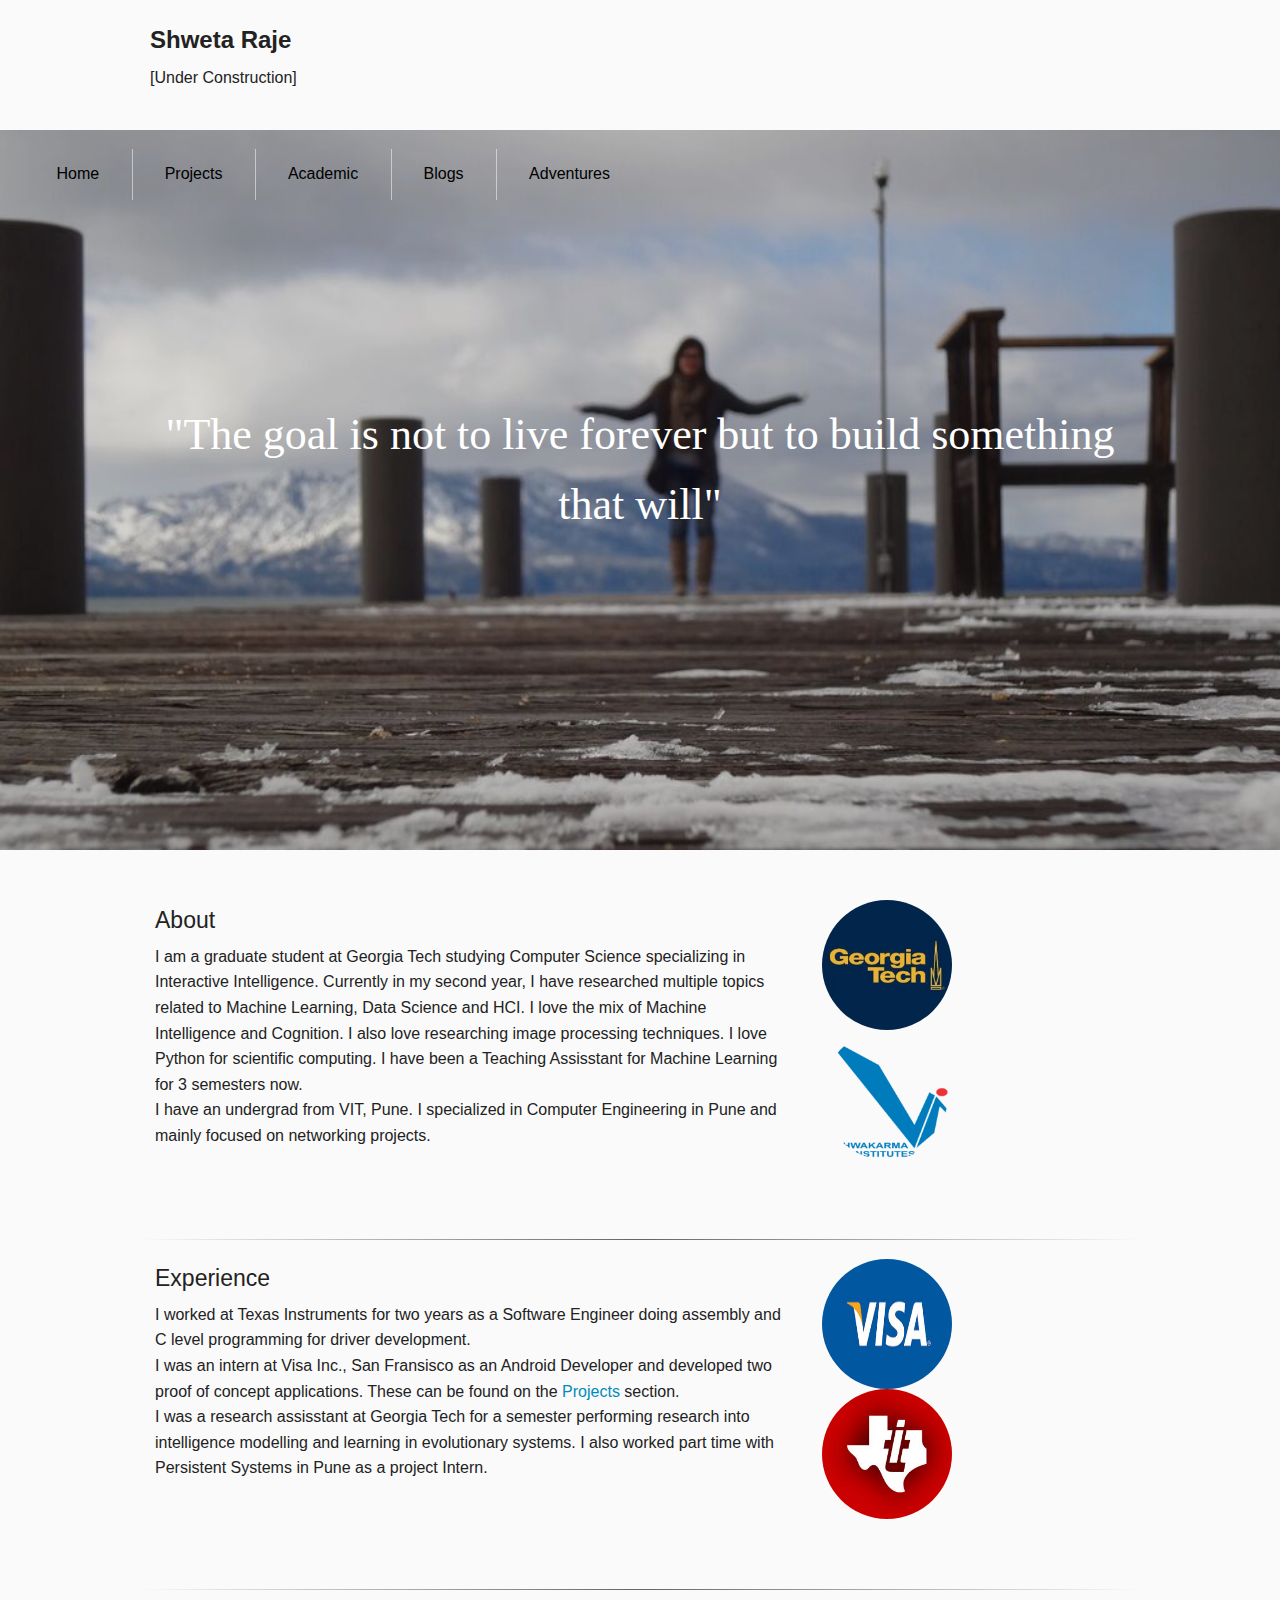
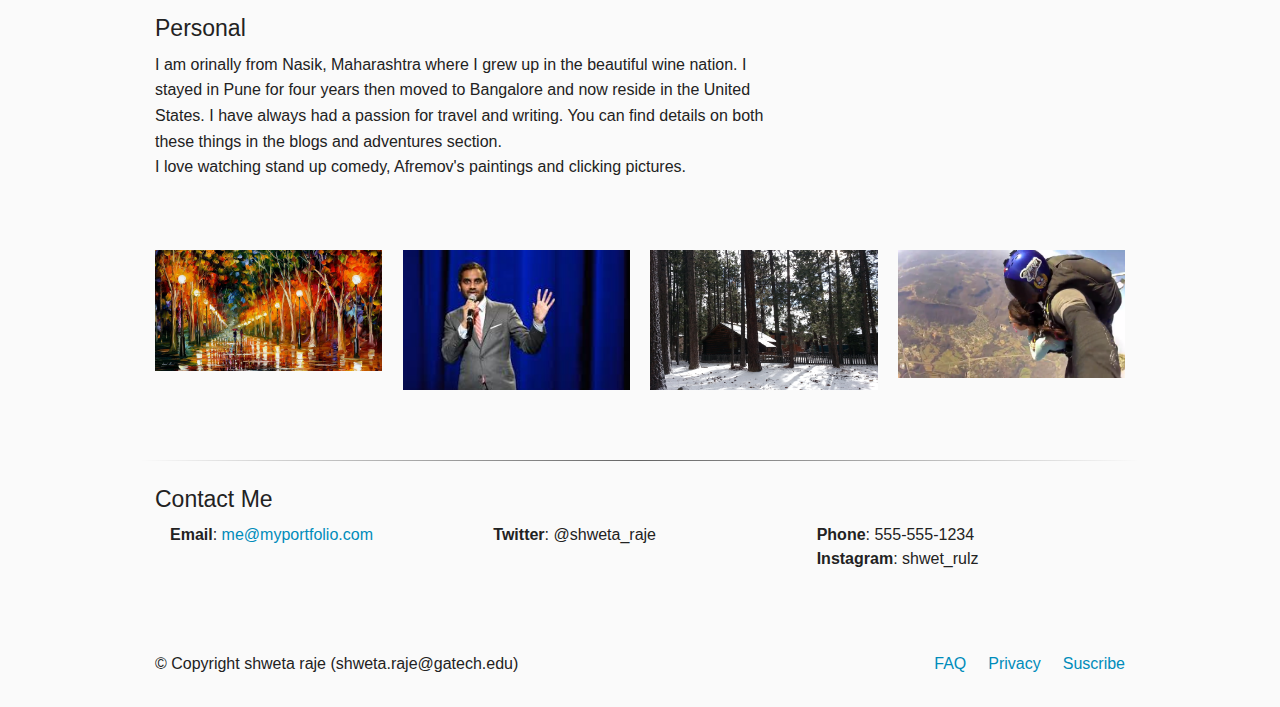
==== commit 6b14620a: "Some more details added" ====
--- a/index.html
+++ b/index.html
@@ -16,7 +16,7 @@
         </div>
         </div>
         <div>
-        <div class="large-8">
+        <div class="large-6">
           <!-- <div class="nav-bar"> -->
             <ul class="button-group">
             <li><a href="index.html" class="button">Home</a></li>
@@ -24,7 +24,7 @@
             <li><a href="academic.html" class="button">Academic</a></li>
             <li><a href="blogs.html" class="button">Blogs</a></li>
             <li><a href="adventures.html" class="button">Adventures</a></li>
-            <li><a href="personal.html" class="button">Personal</a></li>
+            <!-- <li><a href="personal.html" class="button">Personal</a></li> -->
             
 
             </ul>
@@ -41,6 +41,7 @@
       </div>
 
       <div class="row about">
+
         <div class="medium-6 large-8 columns">
           <h4>About</h4>
           <p> I am a graduate student at Georgia Tech studying Computer Science specializing in Interactive Intelligence. Currently in my second year, I have researched multiple topics related to Machine Learning, Data Science and HCI. I love the mix of Machine Intelligence and Cognition. I also love researching image processing techniques. I love Python for scientific computing. I have been a Teaching Assisstant for Machine Learning for 3 semesters now. <br> I have an undergrad from VIT, Pune. I specialized in Computer Engineering in Pune and mainly focused on networking projects.<br> 
@@ -53,7 +54,9 @@
           <img src="img/viticon.png">
         </div>
       </div>
+
       <div class="row about">
+      <hr>
         <div class="medium-6 large-8 columns">
           <h4>Experience</h4>
           <p> I worked at Texas Instruments for two years as a Software Engineer doing assembly and C level programming for driver development. 
@@ -68,16 +71,29 @@
         </div>
       </div>
 
+         <div class="row about">
+         <hr>
+        <div class="medium-6 large-8 columns">
+          <h4>Personal</h4>
+          <p> I am orinally from Nasik, Maharashtra where I grew  up in the beautiful wine nation. I stayed in Pune for four years then moved to Bangalore and now reside in the United States. I have always had a passion for travel and writing. You can find details on both these things in the blogs and adventures section. <br> I love watching stand up comedy, Afremov's paintings and clicking pictures. </p>
+        </div>
+      <!--   <div class="medium-6 large-4 columns">
+          <img src="img/visa.jpeg">
+        </div>
+        <div class="medium-6 large-4 columns">
+          <img src="img/tilogo.jpeg">
+        </div>-->
+      </div> 
+
       <div class="row work">
-        <hr>
         <div class="large-12 columns">
-          <h4>Highlighted projects</h4>
-          <p>Click on each project to view my work!</p>
+          <!-- <h4>Highlighted projects</h4> -->
+          <!-- <h4>Interesting things</h4> -->
 
           <ul class="clearing-thumbs small-block-grid-1 medium-block-grid-2 large-block-grid-4" data-clearing>
             <li>
-              <a href="project.html">
-              <img data-caption="caption here" src="img/gett.png"></a>
+              <a href="#">
+              <img data-caption="caption here" src="img/leonid.jpeg"></a>
       
           <div class="large-12 columns intro-text">
             <p>"Gett"</p> 
@@ -85,13 +101,13 @@
         
             </li>
             <li>
-              <a href="http://placehold.it/550x300"><img data-caption="Gett" src="img/gett.png"></a>
+              <a href="http://placehold.it/550x300"><img data-caption="Gett" src="img/aziz.jpeg"></a>
             </li>
             <li>
-              <a href="http://placehold.it/550x300"><img data-caption="caption 3 here..." src="http://placehold.it/550x300"></a>
+              <a href="http://placehold.it/550x300"><img data-caption="caption 3 here..." src="img/tahoe.jpg"></a>
             </li>
             <li>
-              <a href="http://placehold.it/550x300"><img data-caption="caption 4 here..." src="http://placehold.it/550x300"></a>  
+              <a href="http://placehold.it/550x300"><img data-caption="caption 4 here..." src="img/skydiving.png"></a>  
          
           </ul>
         </div>
